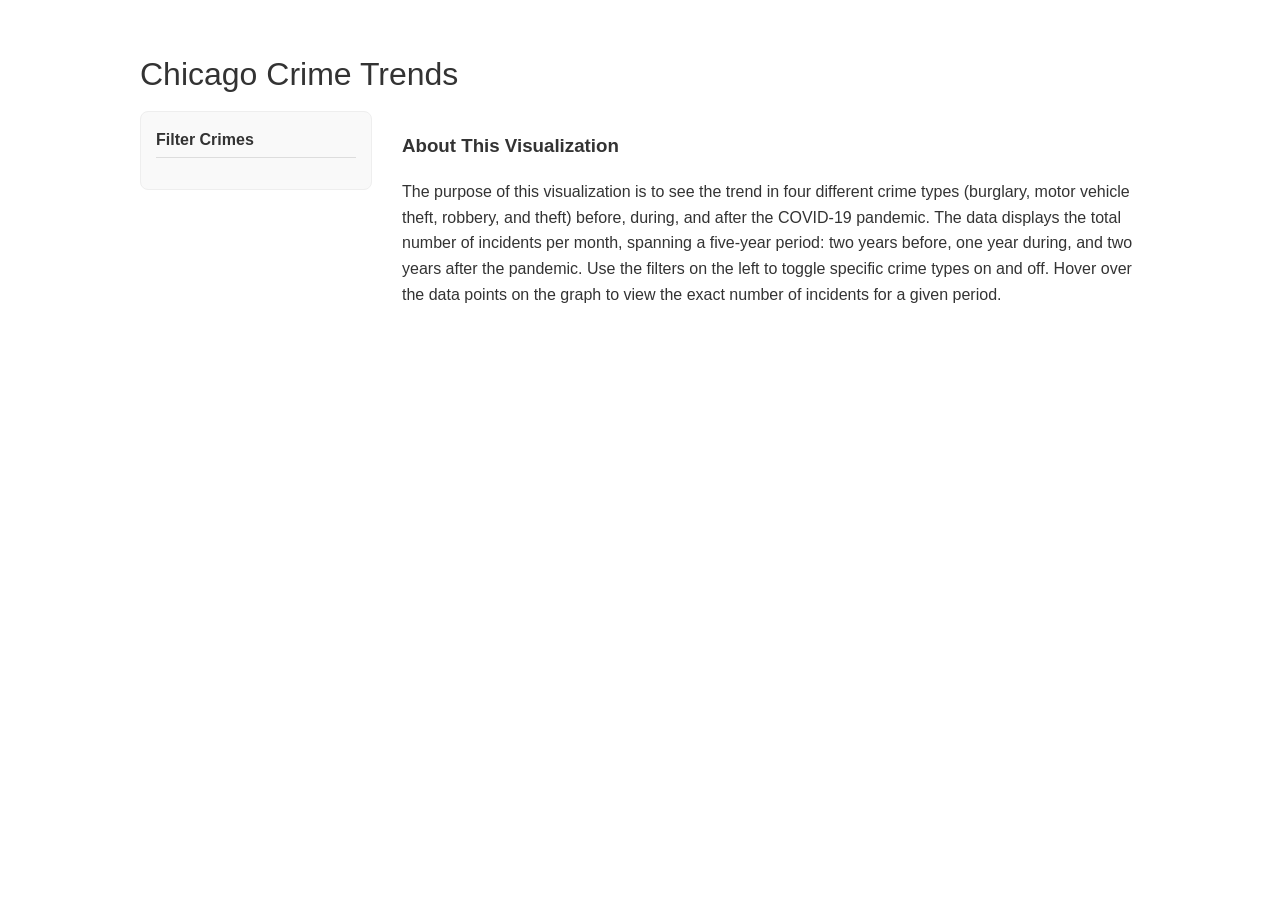
==== erica/index.html @ 29d7ff47 "Rename erica:index.html to erica/index.html" ====
<!DOCTYPE html>
<html lang="en">
<head>
    <meta charset="UTF-8">
    <meta name="viewport" content="width=device-width, initial-scale=1.0">
    <title>Assignment 1</title>
    <link rel="stylesheet" href="css/styles.css">
    <style>
        body { font-family: 'Segoe UI', Tahoma, Geneva, Verdana, sans-serif; color: #333; line-height: 1.6; }
        .container { max-width: 1000px; margin: 0 auto; padding: 20px; }
        
        #layout { display: flex; gap: 30px; align-items: flex-start; }
        
        #controls { 
            flex: 0 0 200px; 
            padding: 15px; 
            background: #f9f9f9; 
            border-radius: 8px; 
            border: 1px solid #eee;
        }
        
        #controls h3 { font-size: 1rem; margin-top: 0; border-bottom: 1px solid #ddd; padding-bottom: 5px; }
        .filter-option { margin-bottom: 8px; font-size: 0.9rem; cursor: pointer; display: flex; align-items: center; }
        .filter-option input { margin-right: 10px; }

        h1 { font-weight: 300; margin-bottom: 10px; }
        .subtitle { color: #666; margin-bottom: 30px; font-style: italic; }
    </style>
</head>
<body>
    <div class="container">
        <h1>Chicago Crime Trends</h1>
        <div id="layout">
        <div id="controls">
        <h3>Filter Crimes</h3>
        </div>
        <div id="main-content">
                <div id="vis-container">
                    <div id="vis"></div>
                </div>

                <div id="infoBox" style="margin-top: 20px;">
                    <h3>About This Visualization</h3>
                    <p>
                    The purpose of this visualization is to see the trend in four different crime types 
                    (burglary, motor vehicle theft, robbery, and theft) before, during, and after the 
                    COVID-19 pandemic. The data displays the total number of incidents per month, spanning a five-year period: 
                    two years before, one year during, and two years after the pandemic. Use the filters on the left to toggle 
                    specific crime types on and off. Hover over the data points on the graph to view the exact number of incidents for a given period.
                    </p>
                </div>
            </div>
        </div>
    </div>
    
    <!-- Load D3.js -->
    <script src="https://d3js.org/d3.v7.min.js"></script>
    <script src="js/script.js"></script>
</body>
</html>
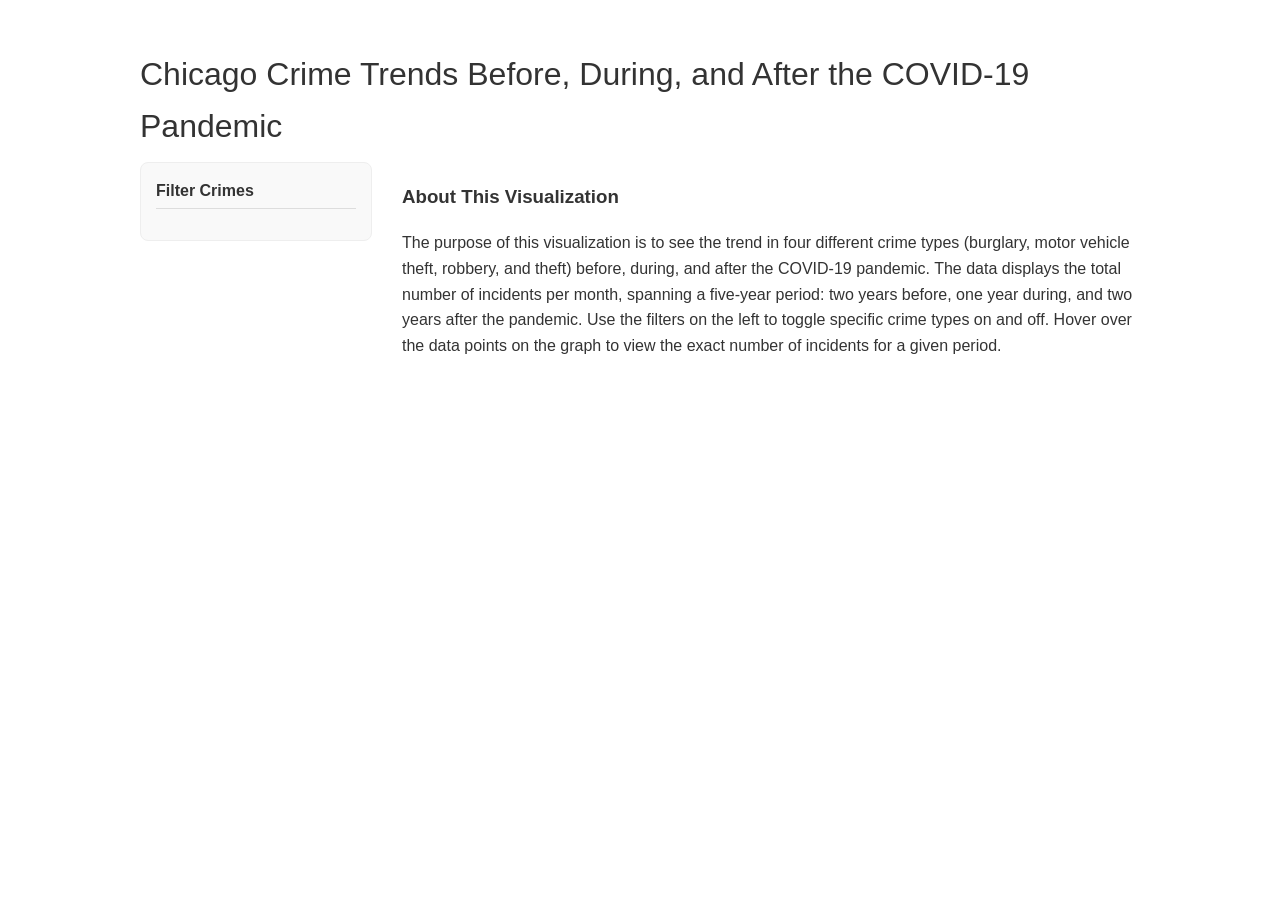
==== commit ef0434bb: "Update index.html" ====
--- a/erica/index.html
+++ b/erica/index.html
@@ -4,7 +4,7 @@
     <meta charset="UTF-8">
     <meta name="viewport" content="width=device-width, initial-scale=1.0">
     <title>Assignment 1</title>
-    <link rel="stylesheet" href="css/styles.css">
+    <link rel="stylesheet" href="styles.css">
     <style>
         body { font-family: 'Segoe UI', Tahoma, Geneva, Verdana, sans-serif; color: #333; line-height: 1.6; }
         .container { max-width: 1000px; margin: 0 auto; padding: 20px; }
@@ -29,7 +29,7 @@
 </head>
 <body>
     <div class="container">
-        <h1>Chicago Crime Trends</h1>
+        <h1>Chicago Crime Trends Before, During, and After the COVID-19 Pandemic</h1>
         <div id="layout">
         <div id="controls">
         <h3>Filter Crimes</h3>
@@ -55,6 +55,6 @@
     
     <!-- Load D3.js -->
     <script src="https://d3js.org/d3.v7.min.js"></script>
-    <script src="js/script.js"></script>
+    <script src="script.js"></script>
 </body>
 </html>
--- a/erica/styles.css
+++ b/erica/styles.css
@@ -0,0 +1,18 @@
+.x-axis path,
+.y-axis path,
+.x-axis line,
+.y-axis line {
+    stroke: #333;
+    shape-rendering: crispEdges;
+}
+
+.x-axis text,
+.y-axis text {
+    font-size: 12px;
+    font-family: Arial, sans-serif;
+}
+
+.axis-label {
+    font-size: 14px;
+    font-weight: bold;
+}
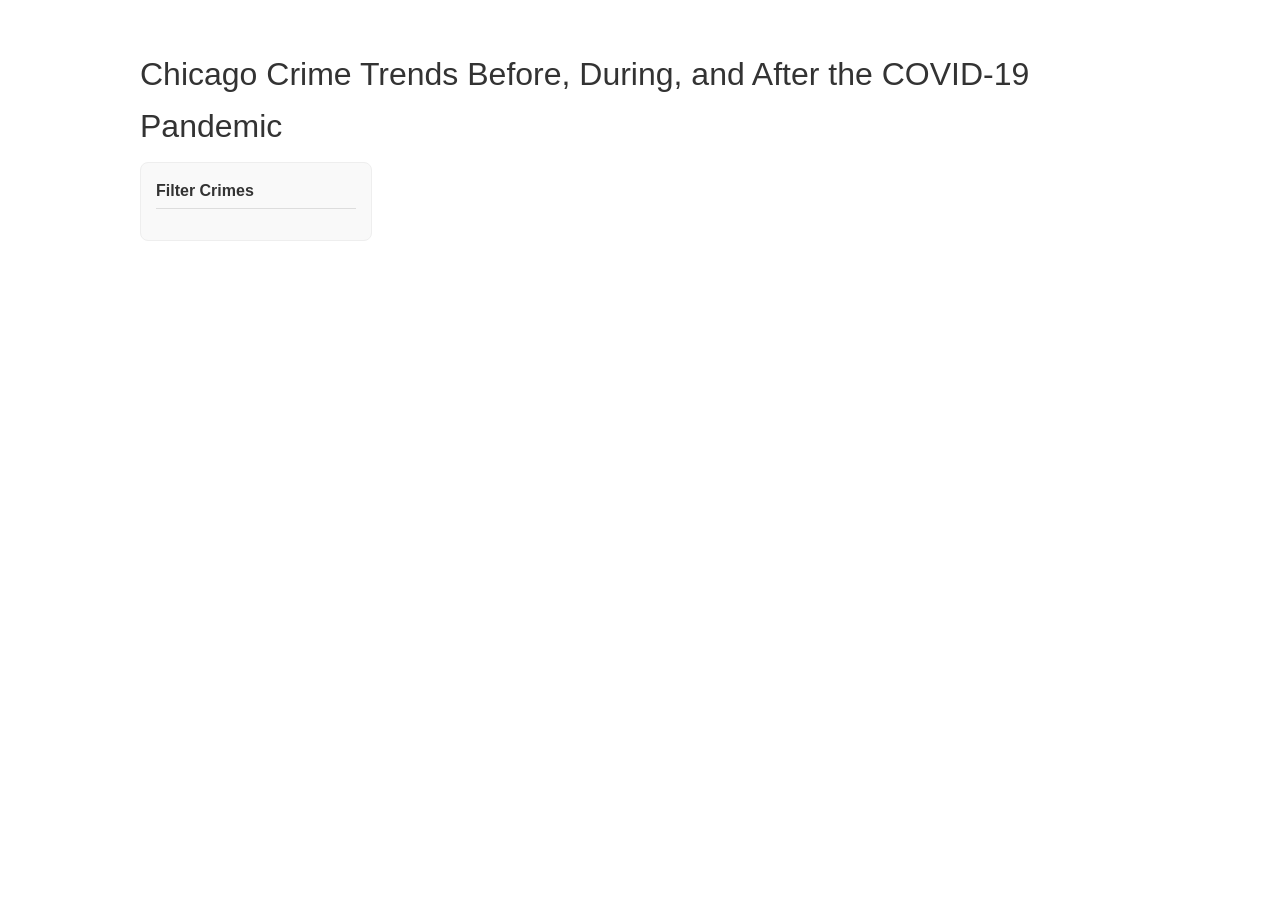
==== commit b11ac8af: "Removed "About This Visualization" section (replaced in another section on main index.html file)" ====
--- a/erica/index.html
+++ b/erica/index.html
@@ -38,17 +38,6 @@
                 <div id="vis-container">
                     <div id="vis"></div>
                 </div>
-
-                <div id="infoBox" style="margin-top: 20px;">
-                    <h3>About This Visualization</h3>
-                    <p>
-                    The purpose of this visualization is to see the trend in four different crime types 
-                    (burglary, motor vehicle theft, robbery, and theft) before, during, and after the 
-                    COVID-19 pandemic. The data displays the total number of incidents per month, spanning a five-year period: 
-                    two years before, one year during, and two years after the pandemic. Use the filters on the left to toggle 
-                    specific crime types on and off. Hover over the data points on the graph to view the exact number of incidents for a given period.
-                    </p>
-                </div>
             </div>
         </div>
     </div>
